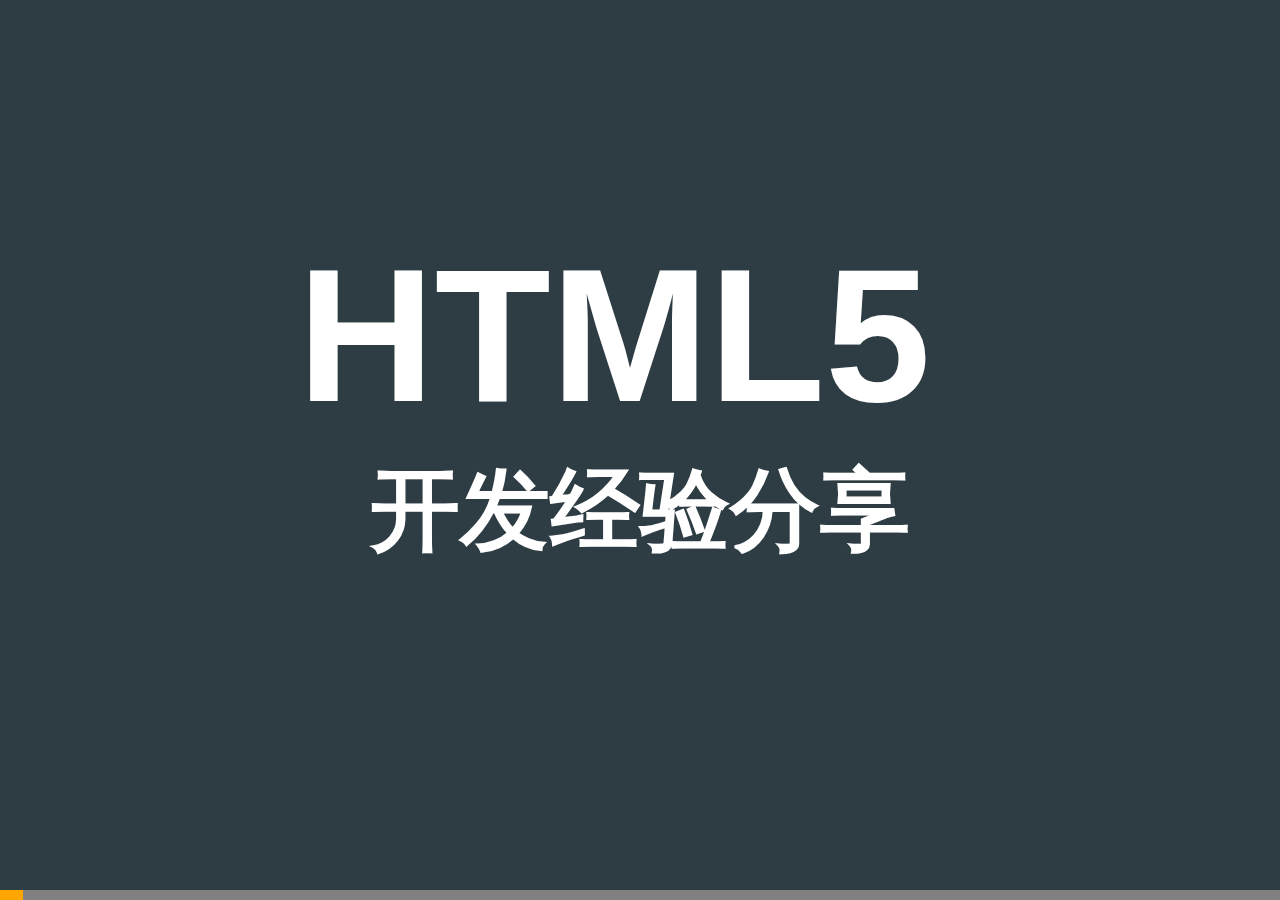
==== index.html @ 9c4b9f42 "幻灯片效果优化" ====
<html>

<head>
    <meta charset="UTF-8">
    <title>开发经验分享</title>
    <link rel="stylesheet" href="css/index.css">
</head>

<body>
    <div class="pages">
        <div class="page index current">
            <hgroup>
                <h1 class="html5">HTML5</h1>
                <h2 class="subtitle">开发经验分享</h2>
            </hgroup>
        </div>
        <div class="page thankful">
            <div class="content">
                <h1>感谢!</h1>
                <ul>
                    <li class="i-wanna-show">感谢大唐公司与北京科技学校举办的这次分享会</li>
                    <li class="i-wanna-show">感谢陈珊珊同学的大力推荐</li>
                </ul>
            </div>
        </div>
        <div class="page author" id="me">
            <div class="content">
                <h1>我, 孙艳慧</h1>
                <ul>
                    <li>湘妹子</li>
                    <li class="i-wanna-show">
                        木瓜移动
                        <ul>
                            <li>高级开发工程师</li>
                            <li class="i-wanna-show">基于移动互联网 面向北美用户群体 游戏开发公司</li>
                            <li class="i-wanna-show">牛人：技术总监钱文杰（犇犇）
                                <ul>
                                    <li>国际编码大赛</li>
                                </ul>
                            </li>
                        </ul>
                    </li>
                    <li class="i-wanna-show">10年开发经验</li>
                </ul>
            </div>
        </div>
        <div class="page now">
            <div class="content">
                <h1>这些年H5特别火</h1>
                <ul>
                    <li>像凤凰传奇一样火</li>
                    <li class="i-wanna-show">连投资人都知道了</li>
                    <li class="i-wanna-show">现在有个职位：HTML5开发</li>
                </ul>
            </div>
        </div>
        <div class="page why">
            <div class="content">
                <h1>为什么H5这么火呢？？</h1>
                <ul>
                    <li class="i-wanna-show">2010年乔大帮主：关于Flash的思考</li>
                    <li class="i-wanna-show">引发业界Flash vs HTML5的讨论</li>
                </ul>
            </div>
        </div>
        <div class="page product">
            <div class="content">
                <h1>哪些H5产品呢？</h1>
                <ul>
                    <li>web端：</li>
                    <ul>
                        <li>除了政府部门的网站</li>
                        <li class="i-wanna-show">我开发的
                            <ul>
                                <li>北京干嘛</li>
                                <li class="i-wanna-show">小熊快跑</li>
                            </ul>
                        </li>
                    </ul>
                    <li class="i-wanna-show">H5游戏: 围住神经猫</li>
                </ul>
            </div>
        </div>
        <div class="page what">
            <div class="content">
                <h1>H5？</h1>
                <ul>
                    <li>H5的前世今生</li>
                    <li class="i-wanna-show">什么是HTML</li>
                </ul>
            </div>
        </div>
        <div class="page what html">
            <div class="content">
                <h1>什么是HTML</h1>
                <ul>
                    <li>HyperText Markup Language</li>
                    <li class="i-wanna-show">超文本标记语言</li>
                    <li class="i-wanna-show">1989年 欧洲核子研究组织(CERN)的Tim Berners Lee发明</li>
                </ul>
            </div>
        </div>
        <div class="page html-author">
            <div class="content">
                <h1>HTML的作者</h1>
                <img src="images/tim.jpeg" alt="">
                <ul>
                    <li>Tim Berners Lee
                        <ul>
                            <li>物理学家</li>
                            <li class="i-wanna-show">发明了HTML，HTTP</li>
                            <li class="i-wanna-show">WWW发明人</li>
                            <li class="i-wanna-show">W3C创建人</li>
                            <li class="i-wanna-show">计算机科学家</li>
                            <li class="i-wanna-show">大英帝国爵级司令勋章</li>
                        </ul>
                    </li>
                </ul>
            </div>
        </div>
        <div class="page history">
            <div class="content">
                <h1>HTML诞生</h1>
                <ul>
                    <li>1980 Tim 信息管理系统
                        <ul>
                            <li>易于编辑</li>
                            <li>易于分享</li>
                        </ul>
                    </li>
                    <li class="i-wanna-show">1982 HTML诞生</li>
                    <li class="i-wanna-show">1990 Tim开发了浏览器worldwideweb，后来改名Nexus</li>
                </ul>
            </div>
        </div>
        <div class="page history">
            <div class="content">
                <h1>HTML1.0</h1>
                <ul>
                    <li>1991 Tim发布HTML1.0草案
                        <ul>
                            <li>只有18个标签</li>
                            <li class="i-wanna-show">没有img标签</li>
                            <li class="i-wanna-show">HTML初版</li>
                            <li class="i-wanna-show">Mosaic1.0兼容</li>
                        </ul>
                    </li>
                </ul>
            </div>
        </div>
        <div class="page history">
            <div class="content">
                <h1>Mosaic</h1>
                <ul>
                    <li>国际超级计算机应用中心(NCSA)</li>
                    <li class="i-wanna-show">对网络的发展产生很大的影响</li>
                    <li class="i-wanna-show">后来的IE也是用了它的代码</li>
                    <li class="i-wanna-show">开发者马克.安德森
                        <ul>
                            <li class="i-wanna-show">离开NCSA后 重写了另一个红极一时的浏览器Netscape</li>
                            <li class="i-wanna-show">Nestcape后来由于Micrsoft的windows绑定IE销售 最后死了</li>
                        </ul>
                    </li>
                </ul>
            </div>
        </div>
        <div class="page history">
            <div class="content">
                <h1>W3C</h1>
                <ul>
                    <li>1994 Tim创立W3C
                        <ul>
                            <li class="i-wanna-show">浏览器战争 HTML的流行，兼容性问题</li>
                            <li class="i-wanna-show">制定了CSS，XML等一系列深远影响的标准</li>
                            <li class="i-wanna-show">推荐标准 不强制</li>
                        </ul>
                    </li>
                    <li class="i-wanna-show">这一年，跟Tim同在CERN的同事挪威人Håkon Wium Lie提出了CSS</li>
                </ul>
            </div>
        </div>
        <div class="page history">
            <div class="content">
                <h1>HTML2.0</h1>
                <ul>
                    <li>1995 HTML2.0正式版
                        <ul>
                            <li class="i-wanna-show">Document type definition DTD 文档类型定义</li>
                            <li class="i-wanna-show">浏览器或者解析器用这种文档类型来渲染HTML页面</li>
                            <li class="i-wanna-show">看看<a target="_blank" href="view-source:http://www.w3.org/MarkUp/html-spec/html-spec_toc.html">页面</a></li>
                        </ul>
                    </li>
                    <li class="i-wanna-show">1996年 W3C发布CSS1</li>
                </ul>
            </div>
        </div>
        <div class="page history">
            <div class="content">
                <h1>HTML3.2</h1>
                <ul>
                    <li>1997 HTML3.2
                        <ul>
                            <li class="i-wanna-show">加入了font，u，center等样式标签，style，script等head标签</li>
                            <li class="i-wanna-show">applet java标签</li>
                            <li class="i-wanna-show">引入了颜色，可以给字体设置颜色了</li>
                            <li class="i-wanna-show">看看<a target="_blank" href="http://www.w3.org/TR/REC-html32">页面</a></li>
                        </ul>
                    </li>
                </ul>
            </div>
        </div>
        <div class="page history">
            <div class="content">
                <h1>HTML4</h1>
                <ul>
                    <li>
                        1998 HTML4
                        <ul>
                            <li class="i-wanna-show">移除了font, u, center等样式标签，样式通过CSS来实现了</li>
                            <li class="i-wanna-show">移除了applet java标签，改用object标签</li>
                            <li class="i-wanna-show">id，class，style属性</li>
                            <li class="i-wanna-show">表单也加了好几个属性 disabled，readonly等</li>
                        </ul>
                    </li>
                    <li class="i-wanna-show">同年 W3C发布CSS2</li>
                </ul>
            </div>
        </div>
        <div class="page history">
            <div class="content">
                <h1>XHTML1.0</h1>
                <ul>
                    <li>2002 XHTML1.0
                        <ul>
                            <li class="i-wanna-show">HTML4的XML版本</li>
                            <li class="i-wanna-show">XML Extensible Markup Language 可扩展标记语言</li>
                            <li class="i-wanna-show">XML可以完全实现自定义标签</li>
                            <li class="i-wanna-show">W3C是希望开发者能通过XHTML1.0从HTML过渡到XML</li>
                            <li class="i-wanna-show">有3个DTD</li>
                        </ul>
                    </li>
                </ul>
            </div>
        </div>
        <div class="page history">
            <div class="content">
                <h1>XHTML1.0 vs HTML4</h1>
                <ul>
                    <li>语法更严格
                        <ul>
                            <li class="i-wanna-show">标签必须小写</li>
                            <li class="i-wanna-show">必须封口</li>
                            <li class="i-wanna-show">属性必须用双引号引起来</li>
                        </ul>
                    </li>
                    <li class="i-wanna-show">减小浏览器的负担</li>
                </ul>
            </div>
        </div>
        <div class="page history">
            <div class="content">
                <h1>WHATWG</h1>
                <ul>
                    <li>2004 WHATWG
                        <ul>
                            <li class="i-wanna-show">Web Hypertext Application Technology Working Group</li>
                            <li class="i-wanna-show">Mozilla, Opera向W3C提交web application草案</li>
                            <li class="i-wanna-show">对web向下兼容的情况下推出了一些新的功能</li>
                            <li class="i-wanna-show">Mozilla, Opera, Apple组建</li>
                        </ul>
                    </li>
                </ul>
            </div>
        </div>
        <div class="page history">
            <div class="content">
                <h1>W3C + WHATWG = HTML5</h1>
                <ul>
                    <li class="i-wanna-show">2007 W3C采纳HTML5作为标准，并成立新的HTML小组继续制定标准</li>
                </ul>
            </div>
        </div>
        <div class="page history">
            <div class="content">
                <h1>乔大帮主发文</h1>
                <ul>
                    <li class="i-wanna-show">2010 乔大帮主发文 关于Flash的思考</li>
                    <li class="i-wanna-show">HTML5 vs Flash</li>
                    <li class="i-wanna-show">2011 Adobe放弃Flash</li>
                </ul>
            </div>
        </div>
        <div class="page history">
            <div class="content">
                <h1>HTML5</h1>
                <ul>
                    <li>2014 W3C发布HTML5正式版
                        <ul>
                            <li class="i-wanna-show">CSS3 ＋ JS ＋ HTML</li>
                            <li class="i-wanna-show">web application 1.0 ＋ web form 2.0</li>
                        </ul>
                    </li>
                </ul>
            </div>
        </div>
        <div class="page html4-html5">
            <div class="content">
                <h1>HTML5 vs HTML4</h1>
                <ul>
                    <li class="i-wanna-show">HTML5标准并不只是HTML</li>
                    <li class="i-wanna-show">HTML: XHTML追求的语义化</li>
                    <li class="i-wanna-show">CSS3 + JS: 只有Flash能实现的复杂动画效果</li>
                    <li class="i-wanna-show">JS: 本地缓存，定位等</li>
                </ul>
            </div>
        </div>
        <div class="page history">
            <div class="content">
                <h1>总结</h1>
                <ul>
                    <li class="i-wanna-show">1982 HTML诞生</li>
                    <li class="i-wanna-show">1991 HTML1</li>
                    <li class="i-wanna-show">1994 W3C</li>
                    <li class="i-wanna-show">1995 HTML2</li>
                    <li class="i-wanna-show">1996 CSS1 + JavaScript</li>
                    <li class="i-wanna-show">1997 HTML3.2</li>
                    <li class="i-wanna-show">1998 HTML4 + CSS2</li>
                    <li class="i-wanna-show">2002 XTML1</li>
                    <li class="i-wanna-show">2014 HTML5 (CSS3 + HTML + JavaScript)</li>
                </ul>
            </div>
        </div>
        <div class="page end">
            <div class="content">
                <h1>历史篇完结</h1>
            </div>
        </div>
        <div class="page dom">
            <div class="content">
                <h1>H5的标识</h1>
                <ul>
                    <li>&lt;!doctype html&gt;</li>
                    <li><a target="_blank" href="demo/dtd.html">这是个H5页面</a></li>
                </ul>
            </div>
        </div>
        <div class="page dom">
            <div class="content">
                <h1>H5标签</h1>
                <ul>
                    <li>往届的HTML标签比，加了很多标签</li>
                    <li>更加的语义化
                        <ul>
                            <li>当年W3C追求XML也是为了语义化，自定义标签</li>
                            <li>利于开发人员开发维护</li>
                            <li>利于SEO, 残障阅读器识别</li>
                        </ul>
                    </li>
                </ul>
            </div>
        </div>
        <div class="page dom semantic">
            <div class="content">
                <h1>结构类标签</h1>
                <img src="images/tags-1.png" alt="" width="900">
            </div>
        </div>
        <div class="page dom">
            <div class="content">
                <h1>表单类标签</h1>
                <ul>
                    <li>web form2.0</li>
                    <li class="i-wanna-show"><a target="_blank" href="demo/input-type.html">input type</a></li>
                    <li class="i-wanna-show"><a target="_blank" href="demo/datalist.html">datalist vs select</a></li>
                </ul>
            </div>
        </div>
        <div class="page dom">
            <div class="content">
                <h1>多媒体标签</h1>
                <ul>
                    <li>多媒体是Flash的专利</li>
                    <li class="i-wanna-show"><a target="_blank" href="demo/video.html">video</a>视频标签</li>
                    <li class="i-wanna-show"><a target="_blank" href="demo/audio.html">audio</a>音乐标签</li>
                </ul>
            </div>
        </div>
        <div class="page dom">
            <div class="content">
                <h1>脚本标签</h1>
                <ul>
                    <li>canvas标签
                        <ul>
                            <li class="i-wanna-show">2D，3D渲染</li>
                            <li class="i-wanna-show">H5游戏都会用到它</li>
                        </ul>
                    </li>
                    <li class="i-wanna-show">H5游戏引擎
                        <ul>
                            <li class="i-wanna-show">Cocos引擎</li>
                            <li class="i-wanna-show"><a target="_blank" href="http://edn.egret.com/cn/index.php?g=&amp;m=article&amp;a=index&amp;id=48">白鹭引擎</a> 围住神经猫</li>
                        </ul>
                    </li>
                    <li class="i-wanna-show">HTML5游戏开发</li>
                </ul>
            </div>
        </div>
        <div class="page dom">
            <div class="content">
                <h1>SVG</h1>
                <ul>
                    <li>矢量图</li>
                    <li class="i-wanna-show">font-icon <a target="_blank" href="https://icomoon.io/#icon-font">icomoon</a></li>
                </ul>
            </div>
        </div>
        <div class="page dom">
            <div class="content">
                <h1>有意思的标签</h1>
                <ul>
                    <li>progress 进度条</li>
                </ul>
            </div>
        </div>
        <div class="page dom">
            <div class="content">
                <h1>data-xxx属性</h1>
                <ul>
                    <li class="i-wanna-show">存储属性</li>
                    <li class="i-wanna-show">在JS里获取属性值完成交互</li>
                    <li class="i-wanna-show">可以存储对象
                        <ul>
                            <li class="i-wanna-show">&lt;data-book="{name: 'friend', price: 25}"...</li>
                        </ul>
                    </li>
                </ul>
            </div>
        </div>
        <div class="page dom">
            <div class="content">
                <h1>Microdata属性</h1>
                <ul>
                    <li class="i-wanna-show">机器可识别</li>
                    <li class="i-wanna-show">itemscope, itemtype, itemprop</li>
                    <li class="i-wanna-show">itemtype schema.org <a target="_blank" href="https://developers.google.com/structured-data/testing-tool/">验证</a></li>
                    <li class="i-wanna-show"><a target="_blank" href="demo/microdata.html">案例</a></li>
                </ul>
            </div>
        </div>
        <div class="page dom">
            <div class="content">
                <h1>ARIA属性</h1>
                <ul>
                    <li class="i-wanna-show">Accessible Rich Internet Applications 无障碍富网络应用</li>
                </ul>
            </div>
        </div>
        <div class="page end">
            <div class="content">
                <h1>HTML篇完结</h1>
            </div>
        </div>
        <div class="page css">
            <div class="content">
                <h1>CSS3</h1>
                <ul>
                    <li class="i-wanna-show">响应式布局</li>
                    <li class="i-wanna-show">简单的特效：圆角，阴影..</li>
                    <li class="i-wanna-show">动画</li>
                </ul>
            </div>
        </div>
        <div class="page css">
            <div class="content">
                <h1>响应式布局</h1>
                <ul>
                    <li>Media query
                        <ul>
                            <li class="i-wanna-show">orientation: landscape, portrait</li>
                            <li class="i-wanna-show"><a target="_blank" href="https://css-tricks.com/snippets/css/media-queries-for-standard-devices/">断点设置</a></li>
                        </ul>
                    </li>
                    <li class="i-wanna-show">单位：rem, vw, vh</li>
                </ul>
            </div>
        </div>
        <div class="page css">
            <div class="content">
                <h1>常用属性</h1>
                <ul>
                    <li class="i-wanna-show">圆角</li>
                    <li class="i-wanna-show">渐变</li>
                    <li class="i-wanna-show">阴影</li>
                    <li class="i-wanna-show">图案描边</li>
                    <li class="i-wanna-show">变换</li>
                </ul>
            </div>
        </div>
        <div class="page css">
            <div class="content">
                <h1>浏览器兼容 前缀处理</h1>
                <ul>
                    <li class="i-wanna-show">LESS 公有方法处理</li>
                    <li class="i-wanna-show">自动化前端任务框架Gulp, Grunt来生成</li>
                </ul>
            </div>
        </div>
        <div class="page css">
            <div class="content">
                <h1>选择器</h1>
                <ul>
                    <li class="i-wanna-show">伪类选择器
                        <ul>
                            <li class="i-wanna-show">:nth-child(n)</li>
                            <li class="i-wanna-show">:first-child, :last-child</li>
                            <li class="i-wanna-show">:after, :before</li>
                            <li class="i-wanna-show">:not</li>
                            <li class="i-wanna-show">:empty</li>
                        </ul>
                    </li>
                </ul>
            </div>
        </div>
        <div class="page css">
            <div class="content">
                <h1>选择器</h1>
                <ul>
                    <li>属性选择器
                        <ul>
                            <li class="i-wanna-show">input[type="text"]</li>
                            <li class="i-wanna-show">input[class="phone"]</li>
                        </ul>
                    </li>
                </ul>
            </div>
        </div>
        <div class="page css">
            <div class="content">
                <h1>颜色值的设置</h1>
                <ul>
                    <li class="i-wanna-show">rgba</li>
                    <li class="i-wanna-show">hsla</li>
                </ul>
            </div>
        </div>
        <div class="page css">
            <div class="content">
                <h1>动画效果实现</h1>
                <ul>
                    <li class="i-wanna-show">loading动画</li>
                    <li class="i-wanna-show">特效页面
                        <ul>
                            <li class="i-wanna-show">百度报表</li>
                            <li class="i-wanna-show">拉手网手机端的招聘页面</li>
                        </ul>
                    </li>
                    <li class="i-wanna-show">trsiation, animate, keyframe <a target="_blank" href="demo/animate.html">案例</a></li>
                </ul>
            </div>
        </div>
        <div class="page end">
            <div class="content">
                <h1>CSS3篇完结</h1>
            </div>
        </div>
        <div class="page js">
            <div class="content">
                <h1>JS</h1>
                <ul>
                    <li class="i-wanna-show">获取元素</li>
                    <li class="i-wanna-show">classList</li>
                    <li class="i-wanna-show">history</li>
                    <li class="i-wanna-show">web form</li>
                    <li class="i-wanna-show">定位</li>
                    <li class="i-wanna-show">缓存</li>
                </ul>
            </div>
        </div>
        <div class="page js">
            <div class="content">
                <h1>获取元素</h1>
                <ul>
                    <li class="i-wanna-show">document.querySelector()</li>
                    <li class="i-wanna-show">document.querySelectorAll()</li>
                    <li class="i-wanna-show">el.classList</li>
                </ul>
            </div>
        </div>
        <div class="page js">
            <div class="content">
                <div class="content">
                    <h1>classList</h1>
                    <ul>
                        <li class="i-wanna-show">el.classList</li>
                        <li class="i-wanna-show">el.add('xxx')</li>
                        <li class="i-wanna-show">el.remove('xxx')</li>
                        <li class="i-wanna-show">el.contains('xxx')</li>
                        <li class="i-wanna-show">el.toggle('xxx')</li>
                    </ul>
                </div>
            </div>
        </div>
        <div class="page js">
            <div class="content">
                <h1>history</h1>
                <ul>
                    <li class="i-wanna-show">无刷新更新页面 pjax
                        <ul>
                            <li class="i-wanna-show">ajax请求数据</li>
                            <li class="i-wanna-show">修改url请求参数</li>
                        </ul>
                    </li>
                </ul>
            </div>
        </div>
        <div class="page js">
            <div class="content">
                <h1>web form</h1>
                <ul>
                    <li class="i-wanna-show">formData</li>
                    <li class="i-wanna-show">fileReader</li>
                </ul>
            </div>
        </div>
        <div class="page js">
            <div class="content">
                <h1>定位</h1>
                <ul>
                    <li class="i-wanna-show">getCurrentPosition 获取当前位置的geo</li>
                    <li class="i-wanna-show">中国会需要纠偏</li>
                </ul>
            </div>
        </div>
        <div class="page js">
            <div class="content">
                <h1>缓存</h1>
                <ul>
                    <li class="i-wanna-show">localStorage vs Cookie</li>
                    <li class="i-wanna-show">manifest</li>
                </ul>
            </div>
        </div>
        <div class="page end">
            <div class="content">
                <h1>JS篇完结</h1>
            </div>
        </div>
        <div class="page">
            <div class="content">
                <h1>兼容性问题</h1>
                <ul>
                    <li>pc端兼容低版本浏览器<a target="_blank" href="http://html5doctor.com/how-to-get-html5-working-in-ie-and-firefox-2/">html5.js</a></li>
                </ul>
            </div>
        </div>
        <div class="page end">
            <div class="content">
                <h1>谢谢！</h1>
            </div>
        </div>
    </div>
    <progress max="100" value="80" class="slide-progress"></progress>
</body>
<script src="js/slider.js"></script>
<script>
slider.init();
</script>

</html>
---- css/index.css ----
body,p,h1,h2{padding:0;margin:0}body,html{width:100%;height:100%;overflow:hidden}*{font-family:'Helvetica',Arial,sans-serif;line-height:1.5;-webkit-box-sizing:border-box}body{background:#ccc}h1{font-size:80px}p,li,dl,dt,dd{font-size:40px}.pages{transition:all .5s ease;position:absolute;height:100%}.page{background:#2e3c44;border:1px solid #2e3c44;width:100%;height:100%;color:#fff;float:left;position:relative}.page .content{width:80%;height:90%;margin:5% 10%}.slide-progress::-webkit-progress-value{background:orange}.slide-progress[value]{position:absolute;bottom:0;z-index:3;-webkit-appearance:none;width:100%;height:10px}.index .html5{display:block;width:685px;height:250px;margin:15% auto 0;position:relative;overflow:hidden;font-size:190px}.index .subtitle{text-align:center;font-size:90px}.end .content{position:absolute;height:105px;line-height:105px;left:50%;top:50%;-webkit-transform:translate(-50%, -50%);text-align:center}.html-author img{float:right;margin-top:115px}.html4-html5>ul{float:left;width:48%}a{color:#f79}li{opacity:1;transition:all .2s ease}.i-wanna-show{opacity:0}
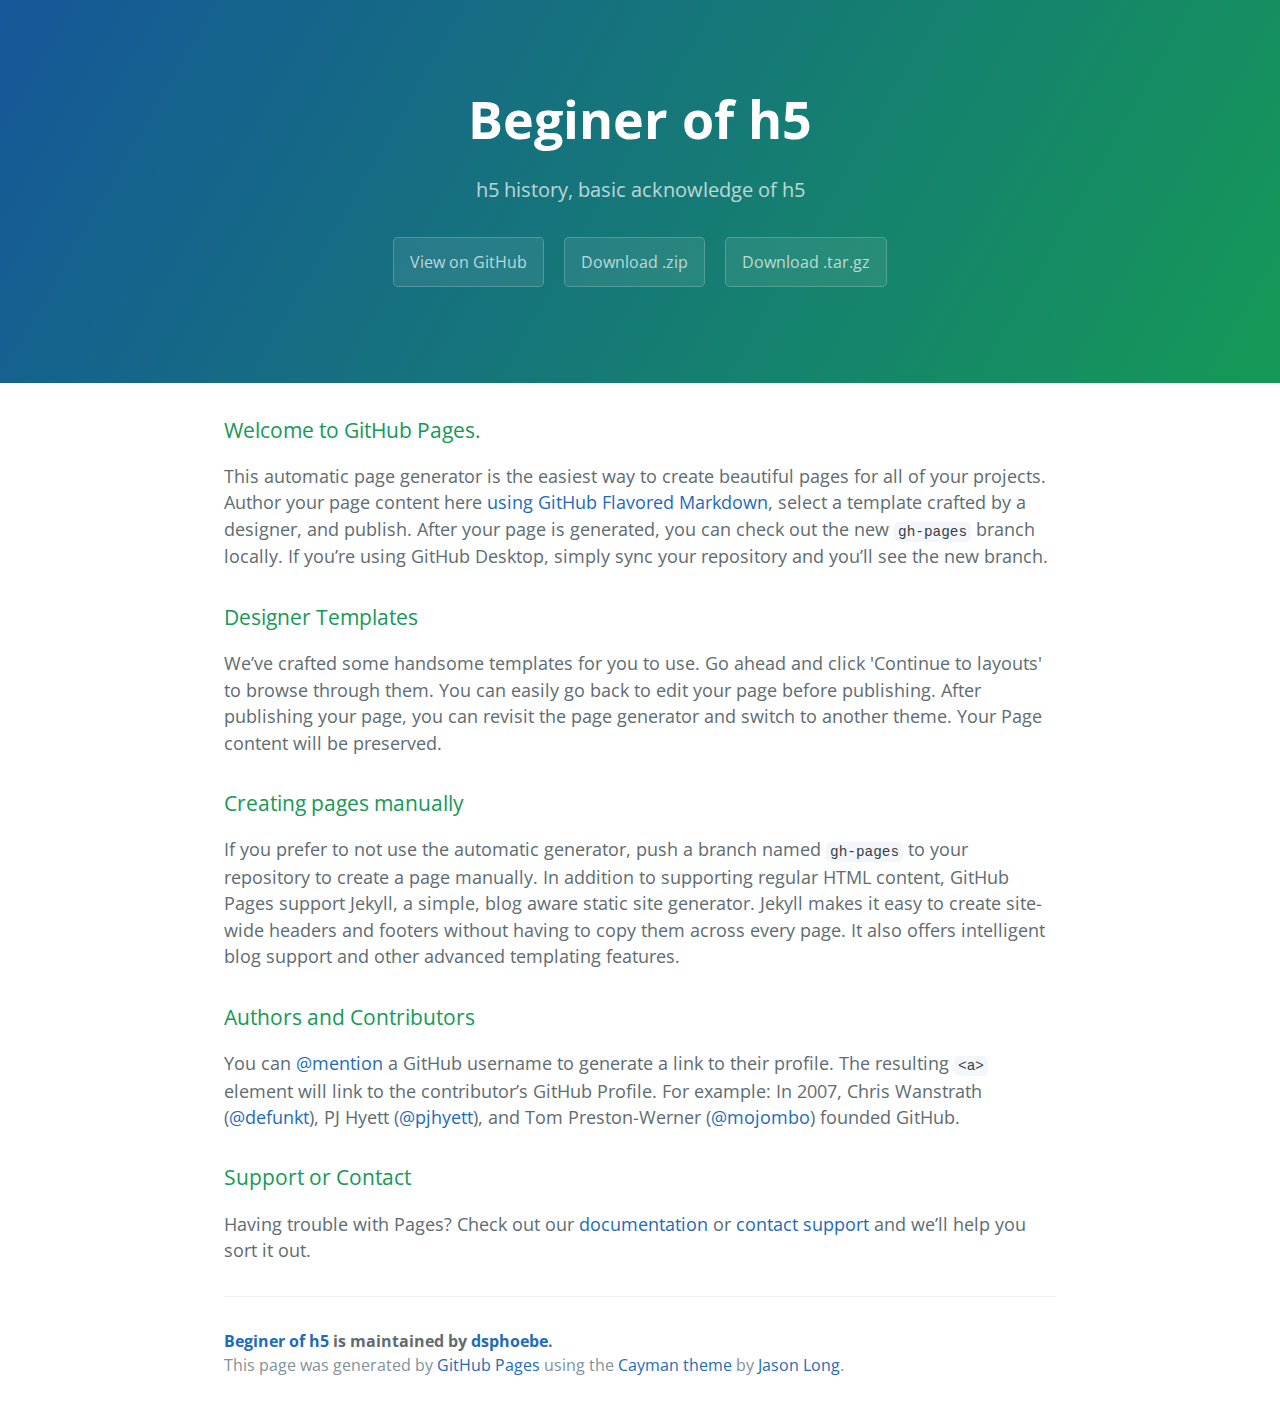
==== commit 60fa93fe: "Create gh-pages branch via GitHub" ====
--- a/index.html
+++ b/index.html
@@ -1,669 +1,57 @@
-<html>
+<!DOCTYPE html>
+<html lang="en-us">
+  <head>
+    <meta charset="UTF-8">
+    <title>Beginer of h5 by dsphoebe</title>
+    <meta name="viewport" content="width=device-width, initial-scale=1">
+    <link rel="stylesheet" type="text/css" href="stylesheets/normalize.css" media="screen">
+    <link href='https://fonts.googleapis.com/css?family=Open+Sans:400,700' rel='stylesheet' type='text/css'>
+    <link rel="stylesheet" type="text/css" href="stylesheets/stylesheet.css" media="screen">
+    <link rel="stylesheet" type="text/css" href="stylesheets/github-light.css" media="screen">
+  </head>
+  <body>
+    <section class="page-header">
+      <h1 class="project-name">Beginer of h5</h1>
+      <h2 class="project-tagline">h5 history, basic acknowledge of h5</h2>
+      <a href="https://github.com/dsphoebe/beginer_of_h5" class="btn">View on GitHub</a>
+      <a href="https://github.com/dsphoebe/beginer_of_h5/zipball/master" class="btn">Download .zip</a>
+      <a href="https://github.com/dsphoebe/beginer_of_h5/tarball/master" class="btn">Download .tar.gz</a>
+    </section>
 
-<head>
-    <meta charset="UTF-8">
-    <title>开发经验分享</title>
-    <link rel="stylesheet" href="css/index.css">
-</head>
+    <section class="main-content">
+      <h3>
+<a id="welcome-to-github-pages" class="anchor" href="#welcome-to-github-pages" aria-hidden="true"><span aria-hidden="true" class="octicon octicon-link"></span></a>Welcome to GitHub Pages.</h3>
 
-<body>
-    <div class="pages">
-        <div class="page index current">
-            <hgroup>
-                <h1 class="html5">HTML5</h1>
-                <h2 class="subtitle">开发经验分享</h2>
-            </hgroup>
-        </div>
-        <div class="page thankful">
-            <div class="content">
-                <h1>感谢!</h1>
-                <ul>
-                    <li class="i-wanna-show">感谢大唐公司与北京科技学校举办的这次分享会</li>
-                    <li class="i-wanna-show">感谢陈珊珊同学的大力推荐</li>
-                </ul>
-            </div>
-        </div>
-        <div class="page author" id="me">
-            <div class="content">
-                <h1>我, 孙艳慧</h1>
-                <ul>
-                    <li>湘妹子</li>
-                    <li class="i-wanna-show">
-                        木瓜移动
-                        <ul>
-                            <li>高级开发工程师</li>
-                            <li class="i-wanna-show">基于移动互联网 面向北美用户群体 游戏开发公司</li>
-                            <li class="i-wanna-show">牛人：技术总监钱文杰（犇犇）
-                                <ul>
-                                    <li>国际编码大赛</li>
-                                </ul>
-                            </li>
-                        </ul>
-                    </li>
-                    <li class="i-wanna-show">10年开发经验</li>
-                </ul>
-            </div>
-        </div>
-        <div class="page now">
-            <div class="content">
-                <h1>这些年H5特别火</h1>
-                <ul>
-                    <li>像凤凰传奇一样火</li>
-                    <li class="i-wanna-show">连投资人都知道了</li>
-                    <li class="i-wanna-show">现在有个职位：HTML5开发</li>
-                </ul>
-            </div>
-        </div>
-        <div class="page why">
-            <div class="content">
-                <h1>为什么H5这么火呢？？</h1>
-                <ul>
-                    <li class="i-wanna-show">2010年乔大帮主：关于Flash的思考</li>
-                    <li class="i-wanna-show">引发业界Flash vs HTML5的讨论</li>
-                </ul>
-            </div>
-        </div>
-        <div class="page product">
-            <div class="content">
-                <h1>哪些H5产品呢？</h1>
-                <ul>
-                    <li>web端：</li>
-                    <ul>
-                        <li>除了政府部门的网站</li>
-                        <li class="i-wanna-show">我开发的
-                            <ul>
-                                <li>北京干嘛</li>
-                                <li class="i-wanna-show">小熊快跑</li>
-                            </ul>
-                        </li>
-                    </ul>
-                    <li class="i-wanna-show">H5游戏: 围住神经猫</li>
-                </ul>
-            </div>
-        </div>
-        <div class="page what">
-            <div class="content">
-                <h1>H5？</h1>
-                <ul>
-                    <li>H5的前世今生</li>
-                    <li class="i-wanna-show">什么是HTML</li>
-                </ul>
-            </div>
-        </div>
-        <div class="page what html">
-            <div class="content">
-                <h1>什么是HTML</h1>
-                <ul>
-                    <li>HyperText Markup Language</li>
-                    <li class="i-wanna-show">超文本标记语言</li>
-                    <li class="i-wanna-show">1989年 欧洲核子研究组织(CERN)的Tim Berners Lee发明</li>
-                </ul>
-            </div>
-        </div>
-        <div class="page html-author">
-            <div class="content">
-                <h1>HTML的作者</h1>
-                <img src="images/tim.jpeg" alt="">
-                <ul>
-                    <li>Tim Berners Lee
-                        <ul>
-                            <li>物理学家</li>
-                            <li class="i-wanna-show">发明了HTML，HTTP</li>
-                            <li class="i-wanna-show">WWW发明人</li>
-                            <li class="i-wanna-show">W3C创建人</li>
-                            <li class="i-wanna-show">计算机科学家</li>
-                            <li class="i-wanna-show">大英帝国爵级司令勋章</li>
-                        </ul>
-                    </li>
-                </ul>
-            </div>
-        </div>
-        <div class="page history">
-            <div class="content">
-                <h1>HTML诞生</h1>
-                <ul>
-                    <li>1980 Tim 信息管理系统
-                        <ul>
-                            <li>易于编辑</li>
-                            <li>易于分享</li>
-                        </ul>
-                    </li>
-                    <li class="i-wanna-show">1982 HTML诞生</li>
-                    <li class="i-wanna-show">1990 Tim开发了浏览器worldwideweb，后来改名Nexus</li>
-                </ul>
-            </div>
-        </div>
-        <div class="page history">
-            <div class="content">
-                <h1>HTML1.0</h1>
-                <ul>
-                    <li>1991 Tim发布HTML1.0草案
-                        <ul>
-                            <li>只有18个标签</li>
-                            <li class="i-wanna-show">没有img标签</li>
-                            <li class="i-wanna-show">HTML初版</li>
-                            <li class="i-wanna-show">Mosaic1.0兼容</li>
-                        </ul>
-                    </li>
-                </ul>
-            </div>
-        </div>
-        <div class="page history">
-            <div class="content">
-                <h1>Mosaic</h1>
-                <ul>
-                    <li>国际超级计算机应用中心(NCSA)</li>
-                    <li class="i-wanna-show">对网络的发展产生很大的影响</li>
-                    <li class="i-wanna-show">后来的IE也是用了它的代码</li>
-                    <li class="i-wanna-show">开发者马克.安德森
-                        <ul>
-                            <li class="i-wanna-show">离开NCSA后 重写了另一个红极一时的浏览器Netscape</li>
-                            <li class="i-wanna-show">Nestcape后来由于Micrsoft的windows绑定IE销售 最后死了</li>
-                        </ul>
-                    </li>
-                </ul>
-            </div>
-        </div>
-        <div class="page history">
-            <div class="content">
-                <h1>W3C</h1>
-                <ul>
-                    <li>1994 Tim创立W3C
-                        <ul>
-                            <li class="i-wanna-show">浏览器战争 HTML的流行，兼容性问题</li>
-                            <li class="i-wanna-show">制定了CSS，XML等一系列深远影响的标准</li>
-                            <li class="i-wanna-show">推荐标准 不强制</li>
-                        </ul>
-                    </li>
-                    <li class="i-wanna-show">这一年，跟Tim同在CERN的同事挪威人Håkon Wium Lie提出了CSS</li>
-                </ul>
-            </div>
-        </div>
-        <div class="page history">
-            <div class="content">
-                <h1>HTML2.0</h1>
-                <ul>
-                    <li>1995 HTML2.0正式版
-                        <ul>
-                            <li class="i-wanna-show">Document type definition DTD 文档类型定义</li>
-                            <li class="i-wanna-show">浏览器或者解析器用这种文档类型来渲染HTML页面</li>
-                            <li class="i-wanna-show">看看<a target="_blank" href="view-source:http://www.w3.org/MarkUp/html-spec/html-spec_toc.html">页面</a></li>
-                        </ul>
-                    </li>
-                    <li class="i-wanna-show">1996年 W3C发布CSS1</li>
-                </ul>
-            </div>
-        </div>
-        <div class="page history">
-            <div class="content">
-                <h1>HTML3.2</h1>
-                <ul>
-                    <li>1997 HTML3.2
-                        <ul>
-                            <li class="i-wanna-show">加入了font，u，center等样式标签，style，script等head标签</li>
-                            <li class="i-wanna-show">applet java标签</li>
-                            <li class="i-wanna-show">引入了颜色，可以给字体设置颜色了</li>
-                            <li class="i-wanna-show">看看<a target="_blank" href="http://www.w3.org/TR/REC-html32">页面</a></li>
-                        </ul>
-                    </li>
-                </ul>
-            </div>
-        </div>
-        <div class="page history">
-            <div class="content">
-                <h1>HTML4</h1>
-                <ul>
-                    <li>
-                        1998 HTML4
-                        <ul>
-                            <li class="i-wanna-show">移除了font, u, center等样式标签，样式通过CSS来实现了</li>
-                            <li class="i-wanna-show">移除了applet java标签，改用object标签</li>
-                            <li class="i-wanna-show">id，class，style属性</li>
-                            <li class="i-wanna-show">表单也加了好几个属性 disabled，readonly等</li>
-                        </ul>
-                    </li>
-                    <li class="i-wanna-show">同年 W3C发布CSS2</li>
-                </ul>
-            </div>
-        </div>
-        <div class="page history">
-            <div class="content">
-                <h1>XHTML1.0</h1>
-                <ul>
-                    <li>2002 XHTML1.0
-                        <ul>
-                            <li class="i-wanna-show">HTML4的XML版本</li>
-                            <li class="i-wanna-show">XML Extensible Markup Language 可扩展标记语言</li>
-                            <li class="i-wanna-show">XML可以完全实现自定义标签</li>
-                            <li class="i-wanna-show">W3C是希望开发者能通过XHTML1.0从HTML过渡到XML</li>
-                            <li class="i-wanna-show">有3个DTD</li>
-                        </ul>
-                    </li>
-                </ul>
-            </div>
-        </div>
-        <div class="page history">
-            <div class="content">
-                <h1>XHTML1.0 vs HTML4</h1>
-                <ul>
-                    <li>语法更严格
-                        <ul>
-                            <li class="i-wanna-show">标签必须小写</li>
-                            <li class="i-wanna-show">必须封口</li>
-                            <li class="i-wanna-show">属性必须用双引号引起来</li>
-                        </ul>
-                    </li>
-                    <li class="i-wanna-show">减小浏览器的负担</li>
-                </ul>
-            </div>
-        </div>
-        <div class="page history">
-            <div class="content">
-                <h1>WHATWG</h1>
-                <ul>
-                    <li>2004 WHATWG
-                        <ul>
-                            <li class="i-wanna-show">Web Hypertext Application Technology Working Group</li>
-                            <li class="i-wanna-show">Mozilla, Opera向W3C提交web application草案</li>
-                            <li class="i-wanna-show">对web向下兼容的情况下推出了一些新的功能</li>
-                            <li class="i-wanna-show">Mozilla, Opera, Apple组建</li>
-                        </ul>
-                    </li>
-                </ul>
-            </div>
-        </div>
-        <div class="page history">
-            <div class="content">
-                <h1>W3C + WHATWG = HTML5</h1>
-                <ul>
-                    <li class="i-wanna-show">2007 W3C采纳HTML5作为标准，并成立新的HTML小组继续制定标准</li>
-                </ul>
-            </div>
-        </div>
-        <div class="page history">
-            <div class="content">
-                <h1>乔大帮主发文</h1>
-                <ul>
-                    <li class="i-wanna-show">2010 乔大帮主发文 关于Flash的思考</li>
-                    <li class="i-wanna-show">HTML5 vs Flash</li>
-                    <li class="i-wanna-show">2011 Adobe放弃Flash</li>
-                </ul>
-            </div>
-        </div>
-        <div class="page history">
-            <div class="content">
-                <h1>HTML5</h1>
-                <ul>
-                    <li>2014 W3C发布HTML5正式版
-                        <ul>
-                            <li class="i-wanna-show">CSS3 ＋ JS ＋ HTML</li>
-                            <li class="i-wanna-show">web application 1.0 ＋ web form 2.0</li>
-                        </ul>
-                    </li>
-                </ul>
-            </div>
-        </div>
-        <div class="page html4-html5">
-            <div class="content">
-                <h1>HTML5 vs HTML4</h1>
-                <ul>
-                    <li class="i-wanna-show">HTML5标准并不只是HTML</li>
-                    <li class="i-wanna-show">HTML: XHTML追求的语义化</li>
-                    <li class="i-wanna-show">CSS3 + JS: 只有Flash能实现的复杂动画效果</li>
-                    <li class="i-wanna-show">JS: 本地缓存，定位等</li>
-                </ul>
-            </div>
-        </div>
-        <div class="page history">
-            <div class="content">
-                <h1>总结</h1>
-                <ul>
-                    <li class="i-wanna-show">1982 HTML诞生</li>
-                    <li class="i-wanna-show">1991 HTML1</li>
-                    <li class="i-wanna-show">1994 W3C</li>
-                    <li class="i-wanna-show">1995 HTML2</li>
-                    <li class="i-wanna-show">1996 CSS1 + JavaScript</li>
-                    <li class="i-wanna-show">1997 HTML3.2</li>
-                    <li class="i-wanna-show">1998 HTML4 + CSS2</li>
-                    <li class="i-wanna-show">2002 XTML1</li>
-                    <li class="i-wanna-show">2014 HTML5 (CSS3 + HTML + JavaScript)</li>
-                </ul>
-            </div>
-        </div>
-        <div class="page end">
-            <div class="content">
-                <h1>历史篇完结</h1>
-            </div>
-        </div>
-        <div class="page dom">
-            <div class="content">
-                <h1>H5的标识</h1>
-                <ul>
-                    <li>&lt;!doctype html&gt;</li>
-                    <li><a target="_blank" href="demo/dtd.html">这是个H5页面</a></li>
-                </ul>
-            </div>
-        </div>
-        <div class="page dom">
-            <div class="content">
-                <h1>H5标签</h1>
-                <ul>
-                    <li>往届的HTML标签比，加了很多标签</li>
-                    <li>更加的语义化
-                        <ul>
-                            <li>当年W3C追求XML也是为了语义化，自定义标签</li>
-                            <li>利于开发人员开发维护</li>
-                            <li>利于SEO, 残障阅读器识别</li>
-                        </ul>
-                    </li>
-                </ul>
-            </div>
-        </div>
-        <div class="page dom semantic">
-            <div class="content">
-                <h1>结构类标签</h1>
-                <img src="images/tags-1.png" alt="" width="900">
-            </div>
-        </div>
-        <div class="page dom">
-            <div class="content">
-                <h1>表单类标签</h1>
-                <ul>
-                    <li>web form2.0</li>
-                    <li class="i-wanna-show"><a target="_blank" href="demo/input-type.html">input type</a></li>
-                    <li class="i-wanna-show"><a target="_blank" href="demo/datalist.html">datalist vs select</a></li>
-                </ul>
-            </div>
-        </div>
-        <div class="page dom">
-            <div class="content">
-                <h1>多媒体标签</h1>
-                <ul>
-                    <li>多媒体是Flash的专利</li>
-                    <li class="i-wanna-show"><a target="_blank" href="demo/video.html">video</a>视频标签</li>
-                    <li class="i-wanna-show"><a target="_blank" href="demo/audio.html">audio</a>音乐标签</li>
-                </ul>
-            </div>
-        </div>
-        <div class="page dom">
-            <div class="content">
-                <h1>脚本标签</h1>
-                <ul>
-                    <li>canvas标签
-                        <ul>
-                            <li class="i-wanna-show">2D，3D渲染</li>
-                            <li class="i-wanna-show">H5游戏都会用到它</li>
-                        </ul>
-                    </li>
-                    <li class="i-wanna-show">H5游戏引擎
-                        <ul>
-                            <li class="i-wanna-show">Cocos引擎</li>
-                            <li class="i-wanna-show"><a target="_blank" href="http://edn.egret.com/cn/index.php?g=&amp;m=article&amp;a=index&amp;id=48">白鹭引擎</a> 围住神经猫</li>
-                        </ul>
-                    </li>
-                    <li class="i-wanna-show">HTML5游戏开发</li>
-                </ul>
-            </div>
-        </div>
-        <div class="page dom">
-            <div class="content">
-                <h1>SVG</h1>
-                <ul>
-                    <li>矢量图</li>
-                    <li class="i-wanna-show">font-icon <a target="_blank" href="https://icomoon.io/#icon-font">icomoon</a></li>
-                </ul>
-            </div>
-        </div>
-        <div class="page dom">
-            <div class="content">
-                <h1>有意思的标签</h1>
-                <ul>
-                    <li>progress 进度条</li>
-                </ul>
-            </div>
-        </div>
-        <div class="page dom">
-            <div class="content">
-                <h1>data-xxx属性</h1>
-                <ul>
-                    <li class="i-wanna-show">存储属性</li>
-                    <li class="i-wanna-show">在JS里获取属性值完成交互</li>
-                    <li class="i-wanna-show">可以存储对象
-                        <ul>
-                            <li class="i-wanna-show">&lt;data-book="{name: 'friend', price: 25}"...</li>
-                        </ul>
-                    </li>
-                </ul>
-            </div>
-        </div>
-        <div class="page dom">
-            <div class="content">
-                <h1>Microdata属性</h1>
-                <ul>
-                    <li class="i-wanna-show">机器可识别</li>
-                    <li class="i-wanna-show">itemscope, itemtype, itemprop</li>
-                    <li class="i-wanna-show">itemtype schema.org <a target="_blank" href="https://developers.google.com/structured-data/testing-tool/">验证</a></li>
-                    <li class="i-wanna-show"><a target="_blank" href="demo/microdata.html">案例</a></li>
-                </ul>
-            </div>
-        </div>
-        <div class="page dom">
-            <div class="content">
-                <h1>ARIA属性</h1>
-                <ul>
-                    <li class="i-wanna-show">Accessible Rich Internet Applications 无障碍富网络应用</li>
-                </ul>
-            </div>
-        </div>
-        <div class="page end">
-            <div class="content">
-                <h1>HTML篇完结</h1>
-            </div>
-        </div>
-        <div class="page css">
-            <div class="content">
-                <h1>CSS3</h1>
-                <ul>
-                    <li class="i-wanna-show">响应式布局</li>
-                    <li class="i-wanna-show">简单的特效：圆角，阴影..</li>
-                    <li class="i-wanna-show">动画</li>
-                </ul>
-            </div>
-        </div>
-        <div class="page css">
-            <div class="content">
-                <h1>响应式布局</h1>
-                <ul>
-                    <li>Media query
-                        <ul>
-                            <li class="i-wanna-show">orientation: landscape, portrait</li>
-                            <li class="i-wanna-show"><a target="_blank" href="https://css-tricks.com/snippets/css/media-queries-for-standard-devices/">断点设置</a></li>
-                        </ul>
-                    </li>
-                    <li class="i-wanna-show">单位：rem, vw, vh</li>
-                </ul>
-            </div>
-        </div>
-        <div class="page css">
-            <div class="content">
-                <h1>常用属性</h1>
-                <ul>
-                    <li class="i-wanna-show">圆角</li>
-                    <li class="i-wanna-show">渐变</li>
-                    <li class="i-wanna-show">阴影</li>
-                    <li class="i-wanna-show">图案描边</li>
-                    <li class="i-wanna-show">变换</li>
-                </ul>
-            </div>
-        </div>
-        <div class="page css">
-            <div class="content">
-                <h1>浏览器兼容 前缀处理</h1>
-                <ul>
-                    <li class="i-wanna-show">LESS 公有方法处理</li>
-                    <li class="i-wanna-show">自动化前端任务框架Gulp, Grunt来生成</li>
-                </ul>
-            </div>
-        </div>
-        <div class="page css">
-            <div class="content">
-                <h1>选择器</h1>
-                <ul>
-                    <li class="i-wanna-show">伪类选择器
-                        <ul>
-                            <li class="i-wanna-show">:nth-child(n)</li>
-                            <li class="i-wanna-show">:first-child, :last-child</li>
-                            <li class="i-wanna-show">:after, :before</li>
-                            <li class="i-wanna-show">:not</li>
-                            <li class="i-wanna-show">:empty</li>
-                        </ul>
-                    </li>
-                </ul>
-            </div>
-        </div>
-        <div class="page css">
-            <div class="content">
-                <h1>选择器</h1>
-                <ul>
-                    <li>属性选择器
-                        <ul>
-                            <li class="i-wanna-show">input[type="text"]</li>
-                            <li class="i-wanna-show">input[class="phone"]</li>
-                        </ul>
-                    </li>
-                </ul>
-            </div>
-        </div>
-        <div class="page css">
-            <div class="content">
-                <h1>颜色值的设置</h1>
-                <ul>
-                    <li class="i-wanna-show">rgba</li>
-                    <li class="i-wanna-show">hsla</li>
-                </ul>
-            </div>
-        </div>
-        <div class="page css">
-            <div class="content">
-                <h1>动画效果实现</h1>
-                <ul>
-                    <li class="i-wanna-show">loading动画</li>
-                    <li class="i-wanna-show">特效页面
-                        <ul>
-                            <li class="i-wanna-show">百度报表</li>
-                            <li class="i-wanna-show">拉手网手机端的招聘页面</li>
-                        </ul>
-                    </li>
-                    <li class="i-wanna-show">trsiation, animate, keyframe <a target="_blank" href="demo/animate.html">案例</a></li>
-                </ul>
-            </div>
-        </div>
-        <div class="page end">
-            <div class="content">
-                <h1>CSS3篇完结</h1>
-            </div>
-        </div>
-        <div class="page js">
-            <div class="content">
-                <h1>JS</h1>
-                <ul>
-                    <li class="i-wanna-show">获取元素</li>
-                    <li class="i-wanna-show">classList</li>
-                    <li class="i-wanna-show">history</li>
-                    <li class="i-wanna-show">web form</li>
-                    <li class="i-wanna-show">定位</li>
-                    <li class="i-wanna-show">缓存</li>
-                </ul>
-            </div>
-        </div>
-        <div class="page js">
-            <div class="content">
-                <h1>获取元素</h1>
-                <ul>
-                    <li class="i-wanna-show">document.querySelector()</li>
-                    <li class="i-wanna-show">document.querySelectorAll()</li>
-                    <li class="i-wanna-show">el.classList</li>
-                </ul>
-            </div>
-        </div>
-        <div class="page js">
-            <div class="content">
-                <div class="content">
-                    <h1>classList</h1>
-                    <ul>
-                        <li class="i-wanna-show">el.classList</li>
-                        <li class="i-wanna-show">el.add('xxx')</li>
-                        <li class="i-wanna-show">el.remove('xxx')</li>
-                        <li class="i-wanna-show">el.contains('xxx')</li>
-                        <li class="i-wanna-show">el.toggle('xxx')</li>
-                    </ul>
-                </div>
-            </div>
-        </div>
-        <div class="page js">
-            <div class="content">
-                <h1>history</h1>
-                <ul>
-                    <li class="i-wanna-show">无刷新更新页面 pjax
-                        <ul>
-                            <li class="i-wanna-show">ajax请求数据</li>
-                            <li class="i-wanna-show">修改url请求参数</li>
-                        </ul>
-                    </li>
-                </ul>
-            </div>
-        </div>
-        <div class="page js">
-            <div class="content">
-                <h1>web form</h1>
-                <ul>
-                    <li class="i-wanna-show">formData</li>
-                    <li class="i-wanna-show">fileReader</li>
-                </ul>
-            </div>
-        </div>
-        <div class="page js">
-            <div class="content">
-                <h1>定位</h1>
-                <ul>
-                    <li class="i-wanna-show">getCurrentPosition 获取当前位置的geo</li>
-                    <li class="i-wanna-show">中国会需要纠偏</li>
-                </ul>
-            </div>
-        </div>
-        <div class="page js">
-            <div class="content">
-                <h1>缓存</h1>
-                <ul>
-                    <li class="i-wanna-show">localStorage vs Cookie</li>
-                    <li class="i-wanna-show">manifest</li>
-                </ul>
-            </div>
-        </div>
-        <div class="page end">
-            <div class="content">
-                <h1>JS篇完结</h1>
-            </div>
-        </div>
-        <div class="page">
-            <div class="content">
-                <h1>兼容性问题</h1>
-                <ul>
-                    <li>pc端兼容低版本浏览器<a target="_blank" href="http://html5doctor.com/how-to-get-html5-working-in-ie-and-firefox-2/">html5.js</a></li>
-                </ul>
-            </div>
-        </div>
-        <div class="page end">
-            <div class="content">
-                <h1>谢谢！</h1>
-            </div>
-        </div>
-    </div>
-    <progress max="100" value="80" class="slide-progress"></progress>
-</body>
-<script src="js/slider.js"></script>
-<script>
-slider.init();
-</script>
+<p>This automatic page generator is the easiest way to create beautiful pages for all of your projects. Author your page content here <a href="https://guides.github.com/features/mastering-markdown/">using GitHub Flavored Markdown</a>, select a template crafted by a designer, and publish. After your page is generated, you can check out the new <code>gh-pages</code> branch locally. If you’re using GitHub Desktop, simply sync your repository and you’ll see the new branch.</p>
 
-</html>+<h3>
+<a id="designer-templates" class="anchor" href="#designer-templates" aria-hidden="true"><span aria-hidden="true" class="octicon octicon-link"></span></a>Designer Templates</h3>
+
+<p>We’ve crafted some handsome templates for you to use. Go ahead and click 'Continue to layouts' to browse through them. You can easily go back to edit your page before publishing. After publishing your page, you can revisit the page generator and switch to another theme. Your Page content will be preserved.</p>
+
+<h3>
+<a id="creating-pages-manually" class="anchor" href="#creating-pages-manually" aria-hidden="true"><span aria-hidden="true" class="octicon octicon-link"></span></a>Creating pages manually</h3>
+
+<p>If you prefer to not use the automatic generator, push a branch named <code>gh-pages</code> to your repository to create a page manually. In addition to supporting regular HTML content, GitHub Pages support Jekyll, a simple, blog aware static site generator. Jekyll makes it easy to create site-wide headers and footers without having to copy them across every page. It also offers intelligent blog support and other advanced templating features.</p>
+
+<h3>
+<a id="authors-and-contributors" class="anchor" href="#authors-and-contributors" aria-hidden="true"><span aria-hidden="true" class="octicon octicon-link"></span></a>Authors and Contributors</h3>
+
+<p>You can <a href="https://help.github.com/articles/basic-writing-and-formatting-syntax/#mentioning-users-and-teams" class="user-mention">@mention</a> a GitHub username to generate a link to their profile. The resulting <code>&lt;a&gt;</code> element will link to the contributor’s GitHub Profile. For example: In 2007, Chris Wanstrath (<a href="https://github.com/defunkt" class="user-mention">@defunkt</a>), PJ Hyett (<a href="https://github.com/pjhyett" class="user-mention">@pjhyett</a>), and Tom Preston-Werner (<a href="https://github.com/mojombo" class="user-mention">@mojombo</a>) founded GitHub.</p>
+
+<h3>
+<a id="support-or-contact" class="anchor" href="#support-or-contact" aria-hidden="true"><span aria-hidden="true" class="octicon octicon-link"></span></a>Support or Contact</h3>
+
+<p>Having trouble with Pages? Check out our <a href="https://help.github.com/pages">documentation</a> or <a href="https://github.com/contact">contact support</a> and we’ll help you sort it out.</p>
+
+      <footer class="site-footer">
+        <span class="site-footer-owner"><a href="https://github.com/dsphoebe/beginer_of_h5">Beginer of h5</a> is maintained by <a href="https://github.com/dsphoebe">dsphoebe</a>.</span>
+
+        <span class="site-footer-credits">This page was generated by <a href="https://pages.github.com">GitHub Pages</a> using the <a href="https://github.com/jasonlong/cayman-theme">Cayman theme</a> by <a href="https://twitter.com/jasonlong">Jason Long</a>.</span>
+      </footer>
+
+    </section>
+
+  
+  </body>
+</html>
--- a/stylesheets/stylesheet.css
+++ b/stylesheets/stylesheet.css
@@ -0,0 +1,245 @@
+* {
+  box-sizing: border-box; }
+
+body {
+  padding: 0;
+  margin: 0;
+  font-family: "Open Sans", "Helvetica Neue", Helvetica, Arial, sans-serif;
+  font-size: 16px;
+  line-height: 1.5;
+  color: #606c71; }
+
+a {
+  color: #1e6bb8;
+  text-decoration: none; }
+  a:hover {
+    text-decoration: underline; }
+
+.btn {
+  display: inline-block;
+  margin-bottom: 1rem;
+  color: rgba(255, 255, 255, 0.7);
+  background-color: rgba(255, 255, 255, 0.08);
+  border-color: rgba(255, 255, 255, 0.2);
+  border-style: solid;
+  border-width: 1px;
+  border-radius: 0.3rem;
+  transition: color 0.2s, background-color 0.2s, border-color 0.2s; }
+  .btn + .btn {
+    margin-left: 1rem; }
+
+.btn:hover {
+  color: rgba(255, 255, 255, 0.8);
+  text-decoration: none;
+  background-color: rgba(255, 255, 255, 0.2);
+  border-color: rgba(255, 255, 255, 0.3); }
+
+@media screen and (min-width: 64em) {
+  .btn {
+    padding: 0.75rem 1rem; } }
+
+@media screen and (min-width: 42em) and (max-width: 64em) {
+  .btn {
+    padding: 0.6rem 0.9rem;
+    font-size: 0.9rem; } }
+
+@media screen and (max-width: 42em) {
+  .btn {
+    display: block;
+    width: 100%;
+    padding: 0.75rem;
+    font-size: 0.9rem; }
+    .btn + .btn {
+      margin-top: 1rem;
+      margin-left: 0; } }
+
+.page-header {
+  color: #fff;
+  text-align: center;
+  background-color: #159957;
+  background-image: linear-gradient(120deg, #155799, #159957); }
+
+@media screen and (min-width: 64em) {
+  .page-header {
+    padding: 5rem 6rem; } }
+
+@media screen and (min-width: 42em) and (max-width: 64em) {
+  .page-header {
+    padding: 3rem 4rem; } }
+
+@media screen and (max-width: 42em) {
+  .page-header {
+    padding: 2rem 1rem; } }
+
+.project-name {
+  margin-top: 0;
+  margin-bottom: 0.1rem; }
+
+@media screen and (min-width: 64em) {
+  .project-name {
+    font-size: 3.25rem; } }
+
+@media screen and (min-width: 42em) and (max-width: 64em) {
+  .project-name {
+    font-size: 2.25rem; } }
+
+@media screen and (max-width: 42em) {
+  .project-name {
+    font-size: 1.75rem; } }
+
+.project-tagline {
+  margin-bottom: 2rem;
+  font-weight: normal;
+  opacity: 0.7; }
+
+@media screen and (min-width: 64em) {
+  .project-tagline {
+    font-size: 1.25rem; } }
+
+@media screen and (min-width: 42em) and (max-width: 64em) {
+  .project-tagline {
+    font-size: 1.15rem; } }
+
+@media screen and (max-width: 42em) {
+  .project-tagline {
+    font-size: 1rem; } }
+
+.main-content :first-child {
+  margin-top: 0; }
+.main-content img {
+  max-width: 100%; }
+.main-content h1, .main-content h2, .main-content h3, .main-content h4, .main-content h5, .main-content h6 {
+  margin-top: 2rem;
+  margin-bottom: 1rem;
+  font-weight: normal;
+  color: #159957; }
+.main-content p {
+  margin-bottom: 1em; }
+.main-content code {
+  padding: 2px 4px;
+  font-family: Consolas, "Liberation Mono", Menlo, Courier, monospace;
+  font-size: 0.9rem;
+  color: #383e41;
+  background-color: #f3f6fa;
+  border-radius: 0.3rem; }
+.main-content pre {
+  padding: 0.8rem;
+  margin-top: 0;
+  margin-bottom: 1rem;
+  font: 1rem Consolas, "Liberation Mono", Menlo, Courier, monospace;
+  color: #567482;
+  word-wrap: normal;
+  background-color: #f3f6fa;
+  border: solid 1px #dce6f0;
+  border-radius: 0.3rem; }
+  .main-content pre > code {
+    padding: 0;
+    margin: 0;
+    font-size: 0.9rem;
+    color: #567482;
+    word-break: normal;
+    white-space: pre;
+    background: transparent;
+    border: 0; }
+.main-content .highlight {
+  margin-bottom: 1rem; }
+  .main-content .highlight pre {
+    margin-bottom: 0;
+    word-break: normal; }
+.main-content .highlight pre, .main-content pre {
+  padding: 0.8rem;
+  overflow: auto;
+  font-size: 0.9rem;
+  line-height: 1.45;
+  border-radius: 0.3rem; }
+.main-content pre code, .main-content pre tt {
+  display: inline;
+  max-width: initial;
+  padding: 0;
+  margin: 0;
+  overflow: initial;
+  line-height: inherit;
+  word-wrap: normal;
+  background-color: transparent;
+  border: 0; }
+  .main-content pre code:before, .main-content pre code:after, .main-content pre tt:before, .main-content pre tt:after {
+    content: normal; }
+.main-content ul, .main-content ol {
+  margin-top: 0; }
+.main-content blockquote {
+  padding: 0 1rem;
+  margin-left: 0;
+  color: #819198;
+  border-left: 0.3rem solid #dce6f0; }
+  .main-content blockquote > :first-child {
+    margin-top: 0; }
+  .main-content blockquote > :last-child {
+    margin-bottom: 0; }
+.main-content table {
+  display: block;
+  width: 100%;
+  overflow: auto;
+  word-break: normal;
+  word-break: keep-all; }
+  .main-content table th {
+    font-weight: bold; }
+  .main-content table th, .main-content table td {
+    padding: 0.5rem 1rem;
+    border: 1px solid #e9ebec; }
+.main-content dl {
+  padding: 0; }
+  .main-content dl dt {
+    padding: 0;
+    margin-top: 1rem;
+    font-size: 1rem;
+    font-weight: bold; }
+  .main-content dl dd {
+    padding: 0;
+    margin-bottom: 1rem; }
+.main-content hr {
+  height: 2px;
+  padding: 0;
+  margin: 1rem 0;
+  background-color: #eff0f1;
+  border: 0; }
+
+@media screen and (min-width: 64em) {
+  .main-content {
+    max-width: 64rem;
+    padding: 2rem 6rem;
+    margin: 0 auto;
+    font-size: 1.1rem; } }
+
+@media screen and (min-width: 42em) and (max-width: 64em) {
+  .main-content {
+    padding: 2rem 4rem;
+    font-size: 1.1rem; } }
+
+@media screen and (max-width: 42em) {
+  .main-content {
+    padding: 2rem 1rem;
+    font-size: 1rem; } }
+
+.site-footer {
+  padding-top: 2rem;
+  margin-top: 2rem;
+  border-top: solid 1px #eff0f1; }
+
+.site-footer-owner {
+  display: block;
+  font-weight: bold; }
+
+.site-footer-credits {
+  color: #819198; }
+
+@media screen and (min-width: 64em) {
+  .site-footer {
+    font-size: 1rem; } }
+
+@media screen and (min-width: 42em) and (max-width: 64em) {
+  .site-footer {
+    font-size: 1rem; } }
+
+@media screen and (max-width: 42em) {
+  .site-footer {
+    font-size: 0.9rem; } }
--- a/stylesheets/github-light.css
+++ b/stylesheets/github-light.css
@@ -0,0 +1,116 @@
+/*
+   Copyright 2014 GitHub Inc.
+
+   Licensed under the Apache License, Version 2.0 (the "License");
+   you may not use this file except in compliance with the License.
+   You may obtain a copy of the License at
+
+       http://www.apache.org/licenses/LICENSE-2.0
+
+   Unless required by applicable law or agreed to in writing, software
+   distributed under the License is distributed on an "AS IS" BASIS,
+   WITHOUT WARRANTIES OR CONDITIONS OF ANY KIND, either express or implied.
+   See the License for the specific language governing permissions and
+   limitations under the License.
+
+*/
+
+.pl-c /* comment */ {
+  color: #969896;
+}
+
+.pl-c1      /* constant, markup.raw, meta.diff.header, meta.module-reference, meta.property-name, support, support.constant, support.variable, variable.other.constant */,
+.pl-s .pl-v /* string variable */ {
+  color: #0086b3;
+}
+
+.pl-e  /* entity */,
+.pl-en /* entity.name */ {
+  color: #795da3;
+}
+
+.pl-s .pl-s1 /* string source */,
+.pl-smi      /* storage.modifier.import, storage.modifier.package, storage.type.java, variable.other, variable.parameter.function */ {
+  color: #333;
+}
+
+.pl-ent /* entity.name.tag */ {
+  color: #63a35c;
+}
+
+.pl-k /* keyword, storage, storage.type */ {
+  color: #a71d5d;
+}
+
+.pl-pds              /* punctuation.definition.string, string.regexp.character-class */,
+.pl-s                /* string */,
+.pl-s .pl-pse .pl-s1 /* string punctuation.section.embedded source */,
+.pl-sr               /* string.regexp */,
+.pl-sr .pl-cce       /* string.regexp constant.character.escape */,
+.pl-sr .pl-sra       /* string.regexp string.regexp.arbitrary-repitition */,
+.pl-sr .pl-sre       /* string.regexp source.ruby.embedded */ {
+  color: #183691;
+}
+
+.pl-v /* variable */ {
+  color: #ed6a43;
+}
+
+.pl-id /* invalid.deprecated */ {
+  color: #b52a1d;
+}
+
+.pl-ii /* invalid.illegal */ {
+  background-color: #b52a1d;
+  color: #f8f8f8;
+}
+
+.pl-sr .pl-cce /* string.regexp constant.character.escape */ {
+  color: #63a35c;
+  font-weight: bold;
+}
+
+.pl-ml /* markup.list */ {
+  color: #693a17;
+}
+
+.pl-mh        /* markup.heading */,
+.pl-mh .pl-en /* markup.heading entity.name */,
+.pl-ms        /* meta.separator */ {
+  color: #1d3e81;
+  font-weight: bold;
+}
+
+.pl-mq /* markup.quote */ {
+  color: #008080;
+}
+
+.pl-mi /* markup.italic */ {
+  color: #333;
+  font-style: italic;
+}
+
+.pl-mb /* markup.bold */ {
+  color: #333;
+  font-weight: bold;
+}
+
+.pl-md /* markup.deleted, meta.diff.header.from-file */ {
+  background-color: #ffecec;
+  color: #bd2c00;
+}
+
+.pl-mi1 /* markup.inserted, meta.diff.header.to-file */ {
+  background-color: #eaffea;
+  color: #55a532;
+}
+
+.pl-mdr /* meta.diff.range */ {
+  color: #795da3;
+  font-weight: bold;
+}
+
+.pl-mo /* meta.output */ {
+  color: #1d3e81;
+}
+
